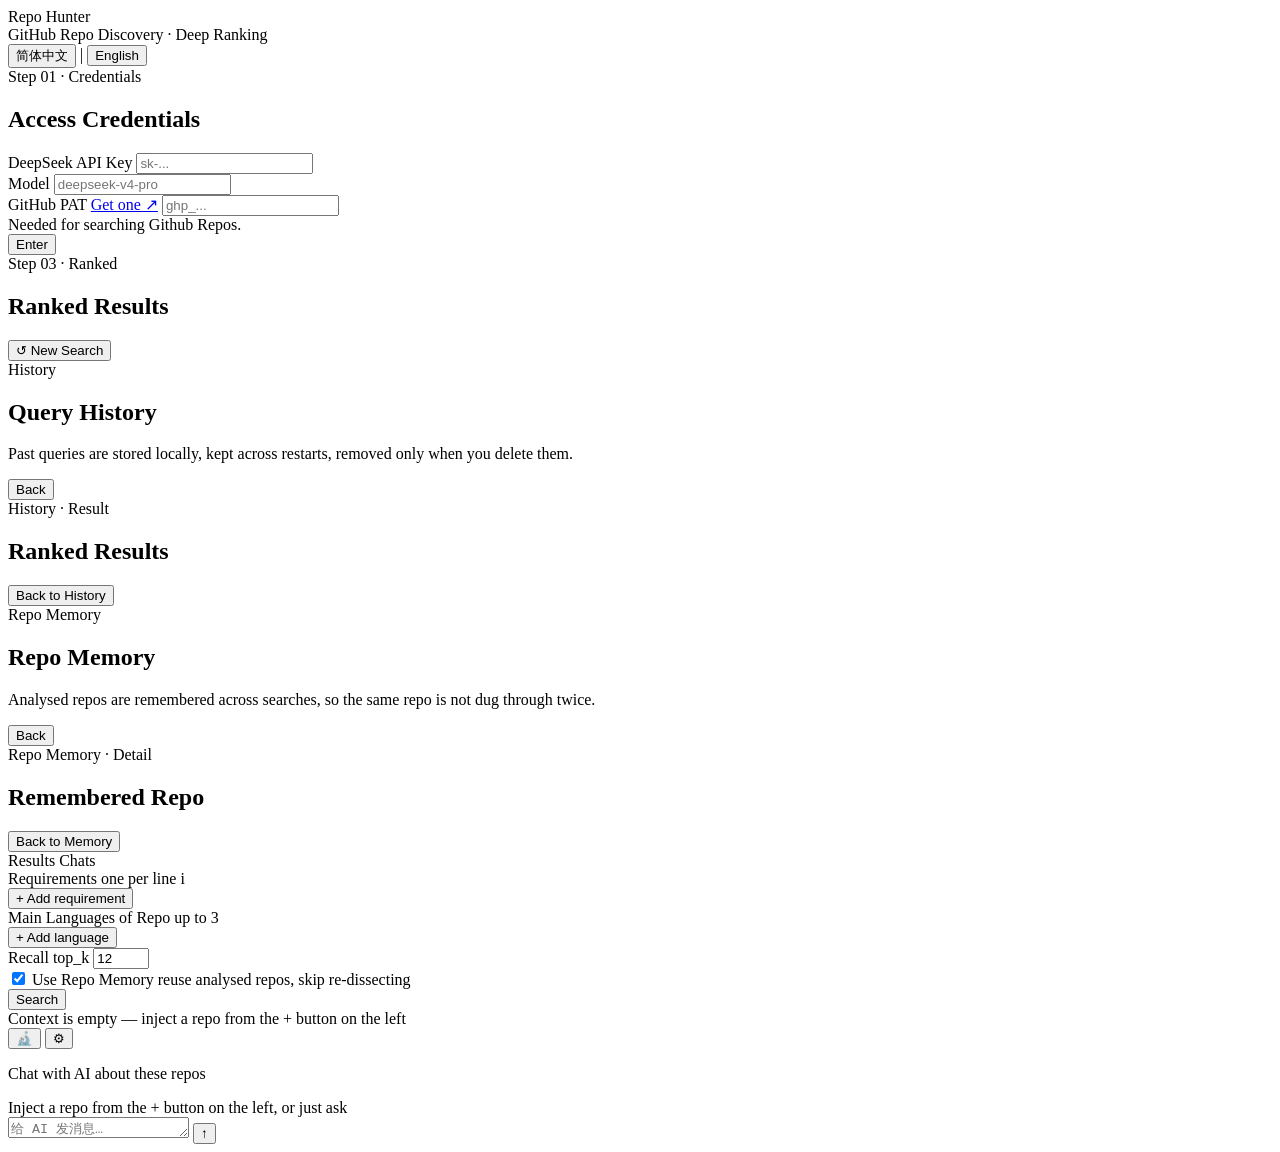
==== webapp/frontend/index.html @ be41810c "非memory部分的repo detection过关" ====
<!DOCTYPE html>
<html lang="en">
<head>
<meta charset="UTF-8">
<meta name="viewport" content="width=device-width, initial-scale=1.0">
<title>RepoHunter</title>
<link rel="stylesheet" href="/static/style.css">
</head>
<body>

<div class="bg-glow"></div>
<div class="bg-grid"></div>
<div class="grain"></div>

<div class="hud-left">
  <div class="hud-acc"></div>
  <div class="hud-title">Repo Hunter</div>
  <div class="hud-sub" data-i18n="hud.sub">GitHub Repo Discovery · Deep Ranking</div>
</div>
<div class="hud-center" id="hud-center">
  <div class="lang-toggle" id="lang-toggle">
    <button class="lang-opt" data-lang="zh">简体中文</button>
    <span class="lang-sep">|</span>
    <button class="lang-opt" data-lang="en">English</button>
  </div>
</div>
<div class="hud-right">
  <button class="hud-history" id="btn-ws-preview" hidden>🔬 工作台</button>
  <button class="hud-history" id="btn-memory" hidden>🍃 <span data-i18n="hud.memory">Repo Memory</span> <span id="memory-count">0</span></button>
  <button class="hud-history" id="btn-history" hidden>🧩 <span data-i18n="hud.history">History</span> <span id="history-count">0</span></button>
</div>

<main id="stage">

  <!-- ── View 1: credentials ─────────────────────────── -->
  <section class="view view-center active" id="view-setup">
    <div class="panel panel-glass setup-card panel-ind">
      <div class="panel-step" data-i18n="setup.step">Step 01 · Credentials</div>
      <h1 class="panel-title" data-i18n="setup.title">Access Credentials</h1>

      <div class="field">
        <label class="field-label" data-i18n="setup.apikey">DeepSeek API Key</label>
        <input type="password" id="in-apikey" class="inp" placeholder="sk-..." autocomplete="off" spellcheck="false">
      </div>

      <div class="field">
        <label class="field-label" data-i18n="setup.model">Model</label>
        <input type="text" id="in-model" class="inp" placeholder="deepseek-v4-pro" autocomplete="off" spellcheck="false">
      </div>

      <div class="field">
        <label class="field-label">
          <span data-i18n="setup.pat">GitHub PAT</span>
          <a class="field-link" href="https://github.com/settings/tokens/new?description=RepoHunter&scopes=public_repo" target="_blank" rel="noopener" data-i18n="setup.getpat">Get one ↗</a>
        </label>
        <input type="password" id="in-pat" class="inp" placeholder="ghp_..." autocomplete="off" spellcheck="false">
        <div class="field-hint" data-i18n="setup.pathint">Needed for searching Github Repos.</div>
      </div>

      <div class="field-err" id="setup-err"></div>
      <button class="btn btn-primary" id="btn-enter" data-i18n="setup.enter">Enter</button>
    </div>
  </section>

  <!-- 原 View 2 query / View 3 running 已并入 View 9 workspace 左栏三态，不再单列 -->
  <div class="field-err" id="run-err" hidden></div>

  <!-- ── View 4: results ────────────────────────────── -->
  <section class="view view-wide" id="view-results">
    <div class="results-wrap">
      <div class="results-head">
        <div>
          <div class="panel-step" data-i18n="results.step">Step 03 · Ranked</div>
          <h1 class="panel-title" data-i18n="results.title">Ranked Results</h1>
          <p class="panel-desc" id="results-sub"></p>
        </div>
        <button class="btn btn-ghost" id="btn-restart" data-i18n="results.restart">↺ New Search</button>
      </div>
      <div class="results-list" id="results-list"></div>
      <div class="cost-area" id="cost-area"></div>
    </div>
  </section>

  <!-- ── View 5: history list ───────────────────────── -->
  <section class="view view-wide" id="view-history">
    <div class="results-wrap">
      <div class="results-head">
        <div>
          <div class="panel-step" data-i18n="hist.step">History</div>
          <h1 class="panel-title" data-i18n="hist.title">Query History</h1>
          <p class="panel-desc" id="history-sub" data-i18n="hist.sub">Past queries are stored locally, kept across restarts, removed only when you delete them.</p>
        </div>
        <div class="history-actions">
          <button class="btn btn-ghost btn-danger-ghost" id="btn-history-clear" hidden data-i18n="hist.clear">Clear All</button>
          <button class="btn btn-ghost" id="btn-history-back" data-i18n="hist.back">Back</button>
        </div>
      </div>
      <div class="history-list" id="history-list"></div>
    </div>
  </section>

  <!-- ── View 6: history detail ─────────────────────── -->
  <section class="view view-wide" id="view-history-detail">
    <div class="results-wrap">
      <div class="results-head">
        <div>
          <div class="panel-step" data-i18n="hd.step">History · Result</div>
          <h1 class="panel-title" data-i18n="hd.title">Ranked Results</h1>
        </div>
        <button class="btn btn-ghost" id="btn-hd-back" data-i18n="hd.back">Back to History</button>
      </div>
      <div class="hd-meta" id="hd-sub"></div>
      <div class="results-list" id="hd-list"></div>
      <div class="cost-area" id="hd-cost"></div>
    </div>
  </section>

  <!-- ── View 7: repo memory list ───────────────────── -->
  <section class="view view-wide" id="view-memory">
    <div class="results-wrap">
      <div class="results-head">
        <div>
          <div class="panel-step" data-i18n="mem.step">Repo Memory</div>
          <h1 class="panel-title" data-i18n="mem.title">Repo Memory</h1>
          <p class="panel-desc" data-i18n="mem.sub">Analysed repos are remembered across searches, so the same repo is not dug through twice.</p>
        </div>
        <div class="history-actions">
          <button class="btn btn-ghost btn-danger-ghost" id="btn-memory-clear" hidden data-i18n="mem.clear">Clear All</button>
          <button class="btn btn-ghost" id="btn-memory-back" data-i18n="mem.back">Back</button>
        </div>
      </div>
      <div class="history-list" id="memory-list"></div>
    </div>
  </section>

  <!-- ── View 8: repo memory detail ─────────────────── -->
  <section class="view view-wide" id="view-memory-detail">
    <div class="results-wrap">
      <div class="results-head">
        <div>
          <div class="panel-step" data-i18n="md.step">Repo Memory · Detail</div>
          <h1 class="panel-title" data-i18n="md.title">Remembered Repo</h1>
        </div>
        <button class="btn btn-ghost" id="btn-md-back" data-i18n="md.back">Back to Memory</button>
      </div>
      <div class="hd-meta" id="md-sub"></div>
      <div class="results-list" id="md-list"></div>
    </div>
  </section>

  <!-- ── View 9: workspace（双栏：左搜索/结果，右对话）批1 只搭骨架+过渡，用假数据 ── -->
  <section class="view view-full" id="view-workspace">
    <!-- expanded 类切换 grid 列宽，触发丝滑过渡 -->
    <div class="ws" id="ws">
      <!-- 左栏：搜索线（输入/进度/结果三态）/ 会话 -->
      <div class="ws-left" id="ws-left">
        <div class="ws-left-head">
          <span class="ws-tab active" data-tab="repo" data-i18n="ws.tab.repo">Results</span>
          <span class="ws-tab" data-tab="chat" data-i18n="ws.tab.chat">Chats</span>
        </div>

        <!-- 输入态：需求清单 + 语言 + top_k + 记忆 + 搜索。id 沿用原 form，JS 逻辑不改 -->
        <div class="ws-pane ws-search" id="ws-search">
          <div class="field">
            <label class="field-label">
              <span data-i18n="form.keypoints">Requirements</span>
              <span class="field-sub" data-i18n="form.keypoints.sub">one per line</span>
              <span class="kp-info" id="kp-info" tabindex="0">i<span class="kp-tip" id="kp-tip"></span></span>
            </label>
            <div id="kp-list" class="kp-list"></div>
            <button class="btn btn-ghost btn-add" id="btn-add-kp" data-i18n="form.addkp">+ Add requirement</button>
          </div>
          <div class="field">
            <label class="field-label"><span data-i18n="form.langs">Main Languages of Repo</span> <span class="field-sub" data-i18n="form.langs.sub">up to 3</span></label>
            <div id="lang-list" class="lang-list"></div>
            <button class="btn btn-ghost btn-add" id="btn-add-lang" data-i18n="form.addlang">+ Add language</button>
          </div>
          <div class="field">
            <label class="field-label"><span data-i18n="form.recall">Recall</span> <span class="field-sub" data-i18n="form.recall.sub">top_k</span></label>
            <input type="number" id="in-topk" class="inp" value="12" min="1" max="100">
          </div>
          <div class="field">
            <label class="mem-toggle">
              <input type="checkbox" id="in-usemem" checked>
              <span class="mem-toggle-track"><span class="mem-toggle-knob"></span></span>
              <span class="mem-toggle-text">
                <span class="field-label" data-i18n="form.usemem">Use Repo Memory</span>
                <span class="field-sub" data-i18n="form.usemem.sub">reuse analysed repos, skip re-dissecting</span>
              </span>
            </label>
          </div>
          <button class="btn btn-primary ws-search-btn" id="btn-search" data-i18n="form.search">Search</button>
          <div class="field-err" id="form-err"></div>
        </div>

        <!-- 进度态：阶段条 + 标准回显 + Content Filter 表格。id 沿用原 run，SSE handler 不改 -->
        <div class="ws-pane ws-progress" id="ws-progress" hidden>
          <div class="stages" id="stages">
            <div class="stage-item" data-stage="qu"><span class="stage-dot"></span><span class="stage-name" data-i18n="run.stage.qu">Translate</span></div>
            <div class="stage-bar"></div>
            <div class="stage-item" data-stage="search"><span class="stage-dot"></span><span class="stage-name" data-i18n="run.stage.search">Search</span></div>
            <div class="stage-bar"></div>
            <div class="stage-item" data-stage="content"><span class="stage-dot"></span><span class="stage-name" data-i18n="run.stage.content">Deep Dive</span></div>
          </div>
          <div class="qu-strip" id="qu-strip" hidden></div>
          <div class="kp-std-box" id="kp-std-box" hidden></div>
          <div class="panel panel-glass run-panel panel-ind" id="panel-content" hidden>
            <div class="run-panel-head">
              <div class="rp-title" data-i18n="run.content.title">Deep Dive</div>
              <div class="rp-meta" id="content-meta"></div>
            </div>
            <div class="ctable-wrap">
              <table class="ctable">
                <thead>
                  <tr><th data-i18n="ctable.repo">Repo</th><th data-i18n="ctable.status">Status</th><th data-i18n="ctable.round">Round</th><th data-i18n="ctable.tools">Tools</th><th data-i18n="ctable.tokens">Tokens</th><th data-i18n="ctable.hits">Hits</th></tr>
                </thead>
                <tbody id="content-tbody"></tbody>
              </table>
            </div>
          </div>
        </div>

        <!-- 结果态：结果卡由 JS 用真实 rcard 渲染，点卡展开拆解 + 左栏拉宽 -->
        <div class="ws-list ws-pane" id="ws-list" hidden></div>

        <!-- 会话态：「会话」tab 下显示，点会话行还原对话；重命名/删除/置顶下一批加 -->
        <div class="ws-pane ws-sessions" id="ws-sessions" hidden>
          <button class="ws-newchat" id="btn-new-chat" data-i18n="ws.newchat">+ New Chat</button>
          <div class="sess-list" id="sess-list"></div>
        </div>
      </div>
      <!-- 右栏：对话 -->
      <div class="ws-right" id="ws-right">
        <div class="ws-ctx-bar">
          <div class="ws-ctx" id="ws-ctx">
            <span class="ws-ctx-empty" data-i18n="ws.ctx.empty">Context is empty — inject a repo from the + button on the left</span>
          </div>
          <!-- 开发者监控：开一个抽屉看这轮对话背后的 extract/notes/压缩过程 -->
          <button class="ws-gear" id="ws-dev-btn" title="开发者监控">🔬</button>
          <!-- 齿轮：单独改对话用的 api/model，不影响左栏搜索。留空则回退凭证页 -->
          <button class="ws-gear" id="ws-gear" data-i18n-title="ws.gear.title" title="Chat model settings">⚙</button>
        </div>
        <!-- 齿轮弹窗：默认藏，点齿轮开。改的东西只作用于右栏对话 -->
        <div class="ws-cfg" id="ws-cfg" hidden>
          <div class="ws-cfg-title" data-i18n="ws.cfg.title">Chat Model Settings</div>
          <label class="ws-cfg-lb" data-i18n="ws.cfg.key.lb">API Key</label>
          <input type="text" class="ws-cfg-inp" id="ws-cfg-key" spellcheck="false" data-i18n-ph="ws.cfg.key.ph" placeholder="Leave blank to use the credentials page key">
          <label class="ws-cfg-lb" data-i18n="ws.cfg.model.lb">Model</label>
          <input type="text" class="ws-cfg-inp" id="ws-cfg-model" spellcheck="false" data-i18n-ph="ws.cfg.model.ph" placeholder="Leave blank to use the credentials page model">
          <div class="ws-cfg-hint" data-i18n="ws.cfg.hint">Only affects chat — search on the left still uses the credentials page</div>
          <button class="ws-cfg-ok" id="ws-cfg-ok" data-i18n="ws.cfg.ok">Confirm</button>
        </div>
        <div class="ws-chat" id="ws-chat">
          <div class="ws-chat-empty" id="ws-chat-empty">
            <div class="ws-chat-empty-acc"></div>
            <p data-i18n="ws.chat.empty.title">Chat with AI about these repos</p>
            <span data-i18n="ws.chat.empty.sub">Inject a repo from the + button on the left, or just ask</span>
          </div>
        </div>
        <div class="ws-input-wrap">
          <textarea class="ws-input" id="ws-input" placeholder="给 AI 发消息…" rows="1"></textarea>
          <button class="ws-send" id="ws-send">↑</button>
        </div>
      </div>
    </div>
  </section>

</main>

<!-- ── 开发者监控抽屉（fixed 右侧滑入，放 main 外，免得被 #stage 的 z-index 压在 HUD 下）── -->
<div class="dev-drawer" id="dev-drawer" hidden>
  <div class="dev-head">
    <span class="dev-title">开发者监控</span>
    <label class="dev-switch">
      <input type="checkbox" id="dev-toggle">
      <span>记录本轮过程</span>
    </label>
    <button class="dev-icon-btn" id="dev-audit-btn" title="历史审计">🗂</button>
    <button class="dev-close" id="dev-close">×</button>
  </div>
  <!-- 实时视图：当前会话背后的过程，实时流 -->
  <div class="dev-live" id="dev-live">
    <div class="dev-hint" id="dev-hint">打开记录后，跟 AI 聊天时这里实时显示背后的 extract 记忆、会话笔记、上下文压缩。</div>
    <div class="dev-state" id="dev-state"></div>
    <div class="dev-feed" id="dev-feed"></div>
  </div>
  <!-- 审计视图：落库的历史记录，重启后仍在。默认藏，点🗂进来 -->
  <div class="dev-audit" id="dev-audit" hidden>
    <div class="dev-audit-bar">
      <button class="dev-audit-back" id="dev-audit-back">← 返回实时</button>
      <button class="dev-audit-clear" id="dev-audit-clear">清空全部</button>
    </div>
    <div class="dev-audit-list" id="dev-audit-list"></div>
    <div class="dev-feed" id="dev-audit-feed" hidden></div>
  </div>
</div>

<!-- ── Shared confirm dialog ──────────────────────── -->
<div class="modal-overlay" id="confirm-modal" hidden>
  <div class="modal-box">
    <div class="modal-title" id="confirm-title">Confirm</div>
    <div class="modal-msg" id="confirm-msg"></div>
    <label class="modal-dontask" id="confirm-dontask-row" hidden>
      <input type="checkbox" id="confirm-dontask"> <span data-i18n="modal.dontask">Don't ask again</span>
    </label>
    <div class="modal-actions">
      <button class="btn btn-ghost" id="confirm-cancel" data-i18n="modal.cancel">Cancel</button>
      <button class="btn btn-danger" id="confirm-ok">Delete</button>
    </div>
  </div>
</div>

<!-- ── 会话右键菜单：置顶/重命名/删除，浮层跟着鼠标位置定位 ──── -->
<div class="ctx-menu" id="sess-ctxmenu" hidden>
  <button class="ctx-menu-item" id="sess-ctx-pin" data-i18n="sess.ctx.pin">Pin</button>
  <button class="ctx-menu-item" id="sess-ctx-rename" data-i18n="sess.ctx.rename">Rename</button>
  <button class="ctx-menu-item ctx-menu-danger" id="sess-ctx-del" data-i18n="sess.ctx.del">Delete</button>
</div>

<script src="/static/app.js"></script>
</body>
</html>
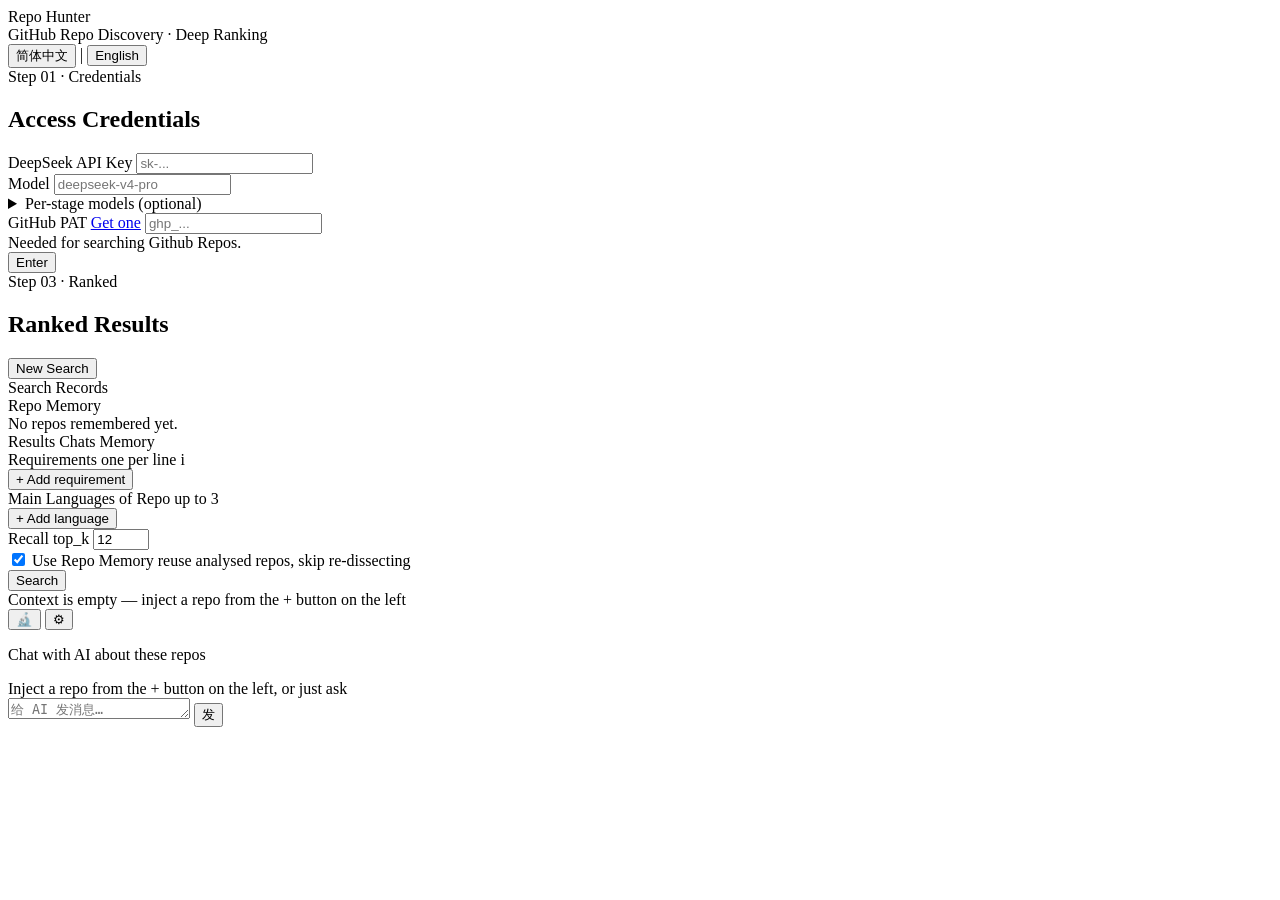
==== commit f2276578: "compact pass" ====
--- a/webapp/frontend/index.html
+++ b/webapp/frontend/index.html
@@ -26,8 +26,8 @@
 </div>
 <div class="hud-right">
   <button class="hud-history" id="btn-ws-preview" hidden>🔬 工作台</button>
-  <button class="hud-history" id="btn-memory" hidden>🍃 <span data-i18n="hud.memory">Repo Memory</span> <span id="memory-count">0</span></button>
-  <button class="hud-history" id="btn-history" hidden>🧩 <span data-i18n="hud.history">History</span> <span id="history-count">0</span></button>
+  <button class="hud-history" id="btn-vault-search" hidden><span data-i18n="hud.tosearch">Search</span></button>
+  <button class="hud-history" id="btn-vault" hidden>⚙️ <span data-i18n="hud.vault">Memory</span></button>
 </div>
 
 <main id="stage">
@@ -48,10 +48,38 @@
         <input type="text" id="in-model" class="inp" placeholder="deepseek-v4-pro" autocomplete="off" spellcheck="false">
       </div>
 
+      <details class="stage-models">
+        <summary class="stage-summary" data-i18n="setup.stages">Per-stage models (optional)</summary>
+        <div class="field">
+          <label class="field-label" data-i18n="setup.stage.qu">Query Understanding</label>
+          <input type="text" id="in-m-qu" class="inp" data-i18n-ph="setup.stage.ph" placeholder="Leave blank to use the model above" autocomplete="off" spellcheck="false">
+        </div>
+        <div class="field">
+          <label class="field-label" data-i18n="setup.stage.kp">Keypoint Compile</label>
+          <input type="text" id="in-m-kp" class="inp" data-i18n-ph="setup.stage.ph" placeholder="Leave blank to use the model above" autocomplete="off" spellcheck="false">
+        </div>
+        <div class="field">
+          <label class="field-label" data-i18n="setup.stage.cf">Deep Dive</label>
+          <input type="text" id="in-m-cf" class="inp" data-i18n-ph="setup.stage.ph" placeholder="Leave blank to use the model above" autocomplete="off" spellcheck="false">
+        </div>
+        <div class="field">
+          <label class="field-label" data-i18n="setup.stage.chat">Chat</label>
+          <input type="text" id="in-m-chat" class="inp" data-i18n-ph="setup.stage.ph" placeholder="Leave blank to use the model above" autocomplete="off" spellcheck="false">
+        </div>
+        <div class="field">
+          <label class="field-label" data-i18n="setup.stage.recall">Recall</label>
+          <input type="text" id="in-m-recall" class="inp" data-i18n-ph="setup.stage.ph" placeholder="Leave blank to use the model above" autocomplete="off" spellcheck="false">
+        </div>
+        <div class="field">
+          <label class="field-label" data-i18n="setup.stage.extract">Extract</label>
+          <input type="text" id="in-m-extract" class="inp" data-i18n-ph="setup.stage.ph" placeholder="Leave blank to use the model above" autocomplete="off" spellcheck="false">
+        </div>
+      </details>
+
       <div class="field">
         <label class="field-label">
           <span data-i18n="setup.pat">GitHub PAT</span>
-          <a class="field-link" href="https://github.com/settings/tokens/new?description=RepoHunter&scopes=public_repo" target="_blank" rel="noopener" data-i18n="setup.getpat">Get one ↗</a>
+          <a class="field-link" href="https://github.com/settings/tokens/new?description=RepoHunter&scopes=public_repo" target="_blank" rel="noopener" data-i18n="setup.getpat">Get one</a>
         </label>
         <input type="password" id="in-pat" class="inp" placeholder="ghp_..." autocomplete="off" spellcheck="false">
         <div class="field-hint" data-i18n="setup.pathint">Needed for searching Github Repos.</div>
@@ -74,77 +102,38 @@
           <h1 class="panel-title" data-i18n="results.title">Ranked Results</h1>
           <p class="panel-desc" id="results-sub"></p>
         </div>
-        <button class="btn btn-ghost" id="btn-restart" data-i18n="results.restart">↺ New Search</button>
+        <button class="btn btn-ghost" id="btn-restart" data-i18n="results.restart">New Search</button>
       </div>
       <div class="results-list" id="results-list"></div>
       <div class="cost-area" id="cost-area"></div>
     </div>
   </section>
 
-  <!-- ── View 5: history list ───────────────────────── -->
-  <section class="view view-wide" id="view-history">
-    <div class="results-wrap">
-      <div class="results-head">
-        <div>
-          <div class="panel-step" data-i18n="hist.step">History</div>
-          <h1 class="panel-title" data-i18n="hist.title">Query History</h1>
-          <p class="panel-desc" id="history-sub" data-i18n="hist.sub">Past queries are stored locally, kept across restarts, removed only when you delete them.</p>
-        </div>
-        <div class="history-actions">
-          <button class="btn btn-ghost btn-danger-ghost" id="btn-history-clear" hidden data-i18n="hist.clear">Clear All</button>
-          <button class="btn btn-ghost" id="btn-history-back" data-i18n="hist.back">Back</button>
-        </div>
-      </div>
-      <div class="history-list" id="history-list"></div>
-    </div>
-  </section>
-
-  <!-- ── View 6: history detail ─────────────────────── -->
-  <section class="view view-wide" id="view-history-detail">
-    <div class="results-wrap">
-      <div class="results-head">
-        <div>
-          <div class="panel-step" data-i18n="hd.step">History · Result</div>
-          <h1 class="panel-title" data-i18n="hd.title">Ranked Results</h1>
-        </div>
-        <button class="btn btn-ghost" id="btn-hd-back" data-i18n="hd.back">Back to History</button>
-      </div>
-      <div class="hd-meta" id="hd-sub"></div>
-      <div class="results-list" id="hd-list"></div>
-      <div class="cost-area" id="hd-cost"></div>
-    </div>
-  </section>
-
-  <!-- ── View 7: repo memory list ───────────────────── -->
-  <section class="view view-wide" id="view-memory">
-    <div class="results-wrap">
-      <div class="results-head">
-        <div>
-          <div class="panel-step" data-i18n="mem.step">Repo Memory</div>
-          <h1 class="panel-title" data-i18n="mem.title">Repo Memory</h1>
-          <p class="panel-desc" data-i18n="mem.sub">Analysed repos are remembered across searches, so the same repo is not dug through twice.</p>
-        </div>
-        <div class="history-actions">
-          <button class="btn btn-ghost btn-danger-ghost" id="btn-memory-clear" hidden data-i18n="mem.clear">Clear All</button>
-          <button class="btn btn-ghost" id="btn-memory-back" data-i18n="mem.back">Back</button>
-        </div>
-      </div>
-      <div class="history-list" id="memory-list"></div>
-    </div>
-  </section>
-
-  <!-- ── View 8: repo memory detail ─────────────────── -->
-  <section class="view view-wide" id="view-memory-detail">
-    <div class="results-wrap">
-      <div class="results-head">
-        <div>
-          <div class="panel-step" data-i18n="md.step">Repo Memory · Detail</div>
-          <h1 class="panel-title" data-i18n="md.title">Remembered Repo</h1>
-        </div>
-        <button class="btn btn-ghost" id="btn-md-back" data-i18n="md.back">Back to Memory</button>
-      </div>
-      <div class="hd-meta" id="md-sub"></div>
-      <div class="results-list" id="md-list"></div>
+  <!-- ── Vault（双栏：左搜索记录，右仓库大厅/拆解详情）右栏点开详情扩宽，取代旧的 history/memory 页 ── -->
+  <section class="view view-full" id="view-vault">
+    <div class="vault" id="vault">
+      <!-- 左栏：搜索记录（按次），每条可展开列出那次的元数据和命中的仓库。内容第2次填 -->
+      <div class="vault-left">
+        <div class="vault-head">
+          <span class="vault-title" data-i18n="vault.runs">Search Records</span>
+          <button class="vhbtn vhbtn-clear danger" id="btn-vault-runs-clear" hidden data-i18n="hist.clear">Clear All</button>
+        </div>
+        <div class="vault-runs" id="vault-runs"></div>
+      </div>
+      <!-- 右栏：默认仓库记忆大厅（浏览所有仓库），点仓库或左栏跳转切成拆解详情、右栏扩宽 -->
+      <div class="vault-right">
+        <div class="vault-head">
+          <button class="vhbtn" id="vault-back" hidden data-i18n="vault.back">Back to Hall</button>
+          <span class="vault-title" id="vault-right-title" data-i18n="vault.hall">Repo Memory</span>
+          <button class="vhbtn vhbtn-clear danger" id="btn-vault-hall-clear" hidden data-i18n="mem.clear">Clear All</button>
+        </div>
+        <!-- 大厅态：所有仓库卡，第3次填 -->
+        <div class="vault-hall" id="vault-hall">
+          <div class="history-empty" data-i18n="mem.none">No repos remembered yet.</div>
+        </div>
+        <!-- 详情态：单个仓库的拆解 + seen_runs 时间线，第4次填。默认藏 -->
+        <div class="vault-detail" id="vault-detail" hidden></div>
+      </div>
     </div>
   </section>
 
@@ -157,6 +146,7 @@
         <div class="ws-left-head">
           <span class="ws-tab active" data-tab="repo" data-i18n="ws.tab.repo">Results</span>
           <span class="ws-tab" data-tab="chat" data-i18n="ws.tab.chat">Chats</span>
+          <span class="ws-tab" data-tab="mem" data-i18n="ws.tab.mem">Memory</span>
         </div>
 
         <!-- 输入态：需求清单 + 语言 + top_k + 记忆 + 搜索。id 沿用原 form，JS 逻辑不改 -->
@@ -228,6 +218,13 @@
           <button class="ws-newchat" id="btn-new-chat" data-i18n="ws.newchat">+ New Chat</button>
           <div class="sess-list" id="sess-list"></div>
         </div>
+
+        <!-- 记忆态：「记忆」tab 下显示，仓库记忆卡（复用 memCardHTML）+ 搜索栏，点卡注入对话上下文 -->
+        <div class="ws-pane ws-mem" id="ws-mem" hidden>
+          <input type="text" class="inp ws-mem-search" id="ws-mem-search" spellcheck="false"
+                 data-i18n-ph="ws.mem.search" placeholder="Search repo memory…">
+          <div class="ws-mem-list" id="ws-mem-list"></div>
+        </div>
       </div>
       <!-- 右栏：对话 -->
       <div class="ws-right" id="ws-right">
@@ -259,7 +256,7 @@
         </div>
         <div class="ws-input-wrap">
           <textarea class="ws-input" id="ws-input" placeholder="给 AI 发消息…" rows="1"></textarea>
-          <button class="ws-send" id="ws-send">↑</button>
+          <button class="ws-send" id="ws-send">发</button>
         </div>
       </div>
     </div>
@@ -287,7 +284,7 @@
   <!-- 审计视图：落库的历史记录，重启后仍在。默认藏，点🗂进来 -->
   <div class="dev-audit" id="dev-audit" hidden>
     <div class="dev-audit-bar">
-      <button class="dev-audit-back" id="dev-audit-back">← 返回实时</button>
+      <button class="dev-audit-back" id="dev-audit-back">返回实时</button>
       <button class="dev-audit-clear" id="dev-audit-clear">清空全部</button>
     </div>
     <div class="dev-audit-list" id="dev-audit-list"></div>
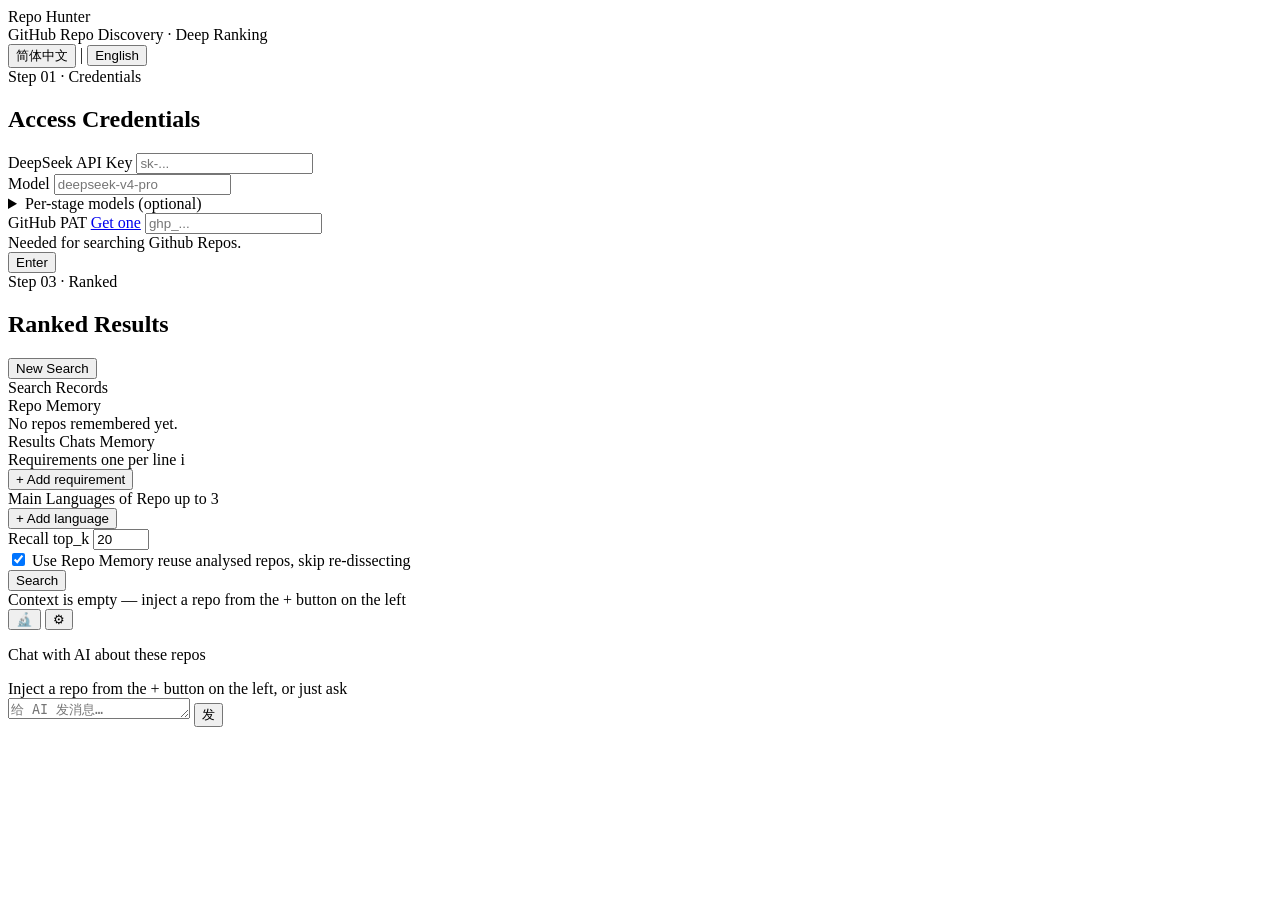
==== commit cd9ac06d: "sync" ====
--- a/webapp/frontend/index.html
+++ b/webapp/frontend/index.html
@@ -25,7 +25,7 @@
   </div>
 </div>
 <div class="hud-right">
-  <button class="hud-history" id="btn-ws-preview" hidden>🔬 工作台</button>
+  <button class="hud-history" id="btn-ws-preview" hidden data-i18n="hud.workbench">🔬 工作台</button>
   <button class="hud-history" id="btn-vault-search" hidden><span data-i18n="hud.tosearch">Search</span></button>
   <button class="hud-history" id="btn-vault" hidden>⚙️ <span data-i18n="hud.vault">Memory</span></button>
 </div>
@@ -167,7 +167,7 @@
           </div>
           <div class="field">
             <label class="field-label"><span data-i18n="form.recall">Recall</span> <span class="field-sub" data-i18n="form.recall.sub">top_k</span></label>
-            <input type="number" id="in-topk" class="inp" value="12" min="1" max="100">
+            <input type="number" id="in-topk" class="inp" value="20" min="1" max="100">
           </div>
           <div class="field">
             <label class="mem-toggle">
@@ -233,7 +233,7 @@
             <span class="ws-ctx-empty" data-i18n="ws.ctx.empty">Context is empty — inject a repo from the + button on the left</span>
           </div>
           <!-- 开发者监控：开一个抽屉看这轮对话背后的 extract/notes/压缩过程 -->
-          <button class="ws-gear" id="ws-dev-btn" title="开发者监控">🔬</button>
+          <button class="ws-gear" id="ws-dev-btn" data-i18n-title="dev.monitor.btn" title="开发者监控">🔬</button>
           <!-- 齿轮：单独改对话用的 api/model，不影响左栏搜索。留空则回退凭证页 -->
           <button class="ws-gear" id="ws-gear" data-i18n-title="ws.gear.title" title="Chat model settings">⚙</button>
         </div>
@@ -255,8 +255,8 @@
           </div>
         </div>
         <div class="ws-input-wrap">
-          <textarea class="ws-input" id="ws-input" placeholder="给 AI 发消息…" rows="1"></textarea>
-          <button class="ws-send" id="ws-send">发</button>
+          <textarea class="ws-input" id="ws-input" data-i18n-ph="ws.input.ph" placeholder="给 AI 发消息…" rows="1"></textarea>
+          <button class="ws-send" id="ws-send" data-i18n="ws.send">发</button>
         </div>
       </div>
     </div>
@@ -267,25 +267,25 @@
 <!-- ── 开发者监控抽屉（fixed 右侧滑入，放 main 外，免得被 #stage 的 z-index 压在 HUD 下）── -->
 <div class="dev-drawer" id="dev-drawer" hidden>
   <div class="dev-head">
-    <span class="dev-title">开发者监控</span>
+    <span class="dev-title" data-i18n="dev.title">开发者监控</span>
     <label class="dev-switch">
       <input type="checkbox" id="dev-toggle">
-      <span>记录本轮过程</span>
+      <span data-i18n="dev.record">记录本轮过程</span>
     </label>
-    <button class="dev-icon-btn" id="dev-audit-btn" title="历史审计">🗂</button>
+    <button class="dev-icon-btn" id="dev-audit-btn" data-i18n-title="dev.audit.btn" title="历史审计">🗂</button>
     <button class="dev-close" id="dev-close">×</button>
   </div>
   <!-- 实时视图：当前会话背后的过程，实时流 -->
   <div class="dev-live" id="dev-live">
-    <div class="dev-hint" id="dev-hint">打开记录后，跟 AI 聊天时这里实时显示背后的 extract 记忆、会话笔记、上下文压缩。</div>
+    <div class="dev-hint" id="dev-hint" data-i18n="dev.hint.live">打开记录后，跟 AI 聊天时这里实时显示背后的 extract 记忆、会话笔记、上下文压缩。</div>
     <div class="dev-state" id="dev-state"></div>
     <div class="dev-feed" id="dev-feed"></div>
   </div>
   <!-- 审计视图：落库的历史记录，重启后仍在。默认藏，点🗂进来 -->
   <div class="dev-audit" id="dev-audit" hidden>
     <div class="dev-audit-bar">
-      <button class="dev-audit-back" id="dev-audit-back">返回实时</button>
-      <button class="dev-audit-clear" id="dev-audit-clear">清空全部</button>
+      <button class="dev-audit-back" id="dev-audit-back" data-i18n="dev.au.back.live">返回实时</button>
+      <button class="dev-audit-clear" id="dev-audit-clear" data-i18n="dev.au.clear">清空全部</button>
     </div>
     <div class="dev-audit-list" id="dev-audit-list"></div>
     <div class="dev-feed" id="dev-audit-feed" hidden></div>
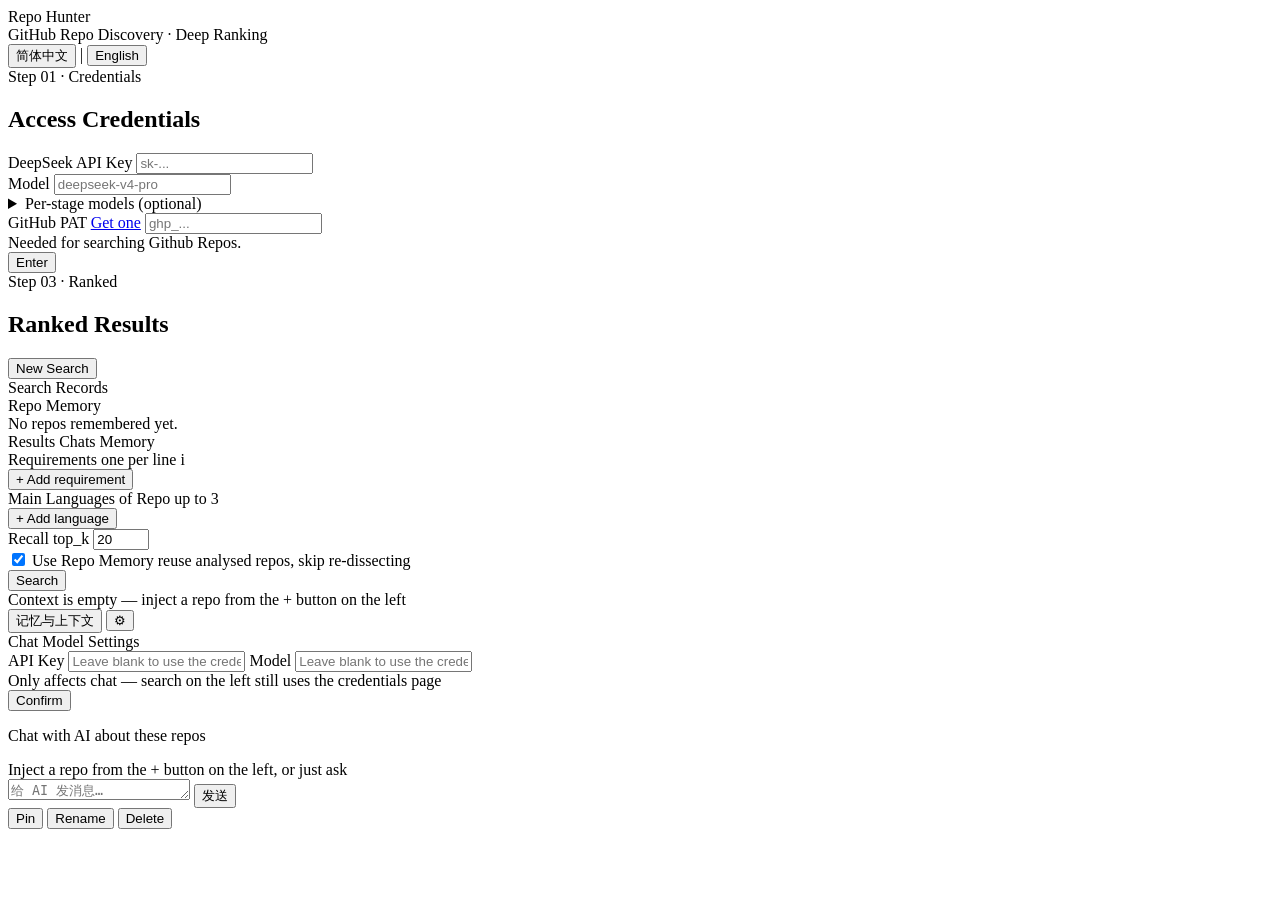
==== commit 6c022024: "sync" ====
--- a/webapp/frontend/index.html
+++ b/webapp/frontend/index.html
@@ -170,14 +170,16 @@
             <input type="number" id="in-topk" class="inp" value="20" min="1" max="100">
           </div>
           <div class="field">
-            <label class="mem-toggle">
-              <input type="checkbox" id="in-usemem" checked>
-              <span class="mem-toggle-track"><span class="mem-toggle-knob"></span></span>
+            <div class="mem-toggle">
+              <label class="mem-toggle-switch">
+                <input type="checkbox" id="in-usemem" checked>
+                <span class="mem-toggle-track"><span class="mem-toggle-knob"></span></span>
+              </label>
               <span class="mem-toggle-text">
                 <span class="field-label" data-i18n="form.usemem">Use Repo Memory</span>
                 <span class="field-sub" data-i18n="form.usemem.sub">reuse analysed repos, skip re-dissecting</span>
               </span>
-            </label>
+            </div>
           </div>
           <button class="btn btn-primary ws-search-btn" id="btn-search" data-i18n="form.search">Search</button>
           <div class="field-err" id="form-err"></div>
@@ -232,13 +234,12 @@
           <div class="ws-ctx" id="ws-ctx">
             <span class="ws-ctx-empty" data-i18n="ws.ctx.empty">Context is empty — inject a repo from the + button on the left</span>
           </div>
-          <!-- 开发者监控：开一个抽屉看这轮对话背后的 extract/notes/压缩过程 -->
-          <button class="ws-gear" id="ws-dev-btn" data-i18n-title="dev.monitor.btn" title="开发者监控">🔬</button>
           <!-- 齿轮：单独改对话用的 api/model，不影响左栏搜索。留空则回退凭证页 -->
+          <button class="ws-ctxbtn" id="ws-ctxbtn" data-i18n="ws.ctxbtn">记忆与上下文</button>
           <button class="ws-gear" id="ws-gear" data-i18n-title="ws.gear.title" title="Chat model settings">⚙</button>
         </div>
         <!-- 齿轮弹窗：默认藏，点齿轮开。改的东西只作用于右栏对话 -->
-        <div class="ws-cfg" id="ws-cfg" hidden>
+        <div class="ws-cfg" id="ws-cfg">
           <div class="ws-cfg-title" data-i18n="ws.cfg.title">Chat Model Settings</div>
           <label class="ws-cfg-lb" data-i18n="ws.cfg.key.lb">API Key</label>
           <input type="text" class="ws-cfg-inp" id="ws-cfg-key" spellcheck="false" data-i18n-ph="ws.cfg.key.ph" placeholder="Leave blank to use the credentials page key">
@@ -256,41 +257,13 @@
         </div>
         <div class="ws-input-wrap">
           <textarea class="ws-input" id="ws-input" data-i18n-ph="ws.input.ph" placeholder="给 AI 发消息…" rows="1"></textarea>
-          <button class="ws-send" id="ws-send" data-i18n="ws.send">发</button>
+          <button class="ws-send" id="ws-send" data-i18n="ws.send">发送</button>
         </div>
       </div>
     </div>
   </section>
 
 </main>
-
-<!-- ── 开发者监控抽屉（fixed 右侧滑入，放 main 外，免得被 #stage 的 z-index 压在 HUD 下）── -->
-<div class="dev-drawer" id="dev-drawer" hidden>
-  <div class="dev-head">
-    <span class="dev-title" data-i18n="dev.title">开发者监控</span>
-    <label class="dev-switch">
-      <input type="checkbox" id="dev-toggle">
-      <span data-i18n="dev.record">记录本轮过程</span>
-    </label>
-    <button class="dev-icon-btn" id="dev-audit-btn" data-i18n-title="dev.audit.btn" title="历史审计">🗂</button>
-    <button class="dev-close" id="dev-close">×</button>
-  </div>
-  <!-- 实时视图：当前会话背后的过程，实时流 -->
-  <div class="dev-live" id="dev-live">
-    <div class="dev-hint" id="dev-hint" data-i18n="dev.hint.live">打开记录后，跟 AI 聊天时这里实时显示背后的 extract 记忆、会话笔记、上下文压缩。</div>
-    <div class="dev-state" id="dev-state"></div>
-    <div class="dev-feed" id="dev-feed"></div>
-  </div>
-  <!-- 审计视图：落库的历史记录，重启后仍在。默认藏，点🗂进来 -->
-  <div class="dev-audit" id="dev-audit" hidden>
-    <div class="dev-audit-bar">
-      <button class="dev-audit-back" id="dev-audit-back" data-i18n="dev.au.back.live">返回实时</button>
-      <button class="dev-audit-clear" id="dev-audit-clear" data-i18n="dev.au.clear">清空全部</button>
-    </div>
-    <div class="dev-audit-list" id="dev-audit-list"></div>
-    <div class="dev-feed" id="dev-audit-feed" hidden></div>
-  </div>
-</div>
 
 <!-- ── Shared confirm dialog ──────────────────────── -->
 <div class="modal-overlay" id="confirm-modal" hidden>
@@ -308,12 +281,14 @@
 </div>
 
 <!-- ── 会话右键菜单：置顶/重命名/删除，浮层跟着鼠标位置定位 ──── -->
-<div class="ctx-menu" id="sess-ctxmenu" hidden>
+<div class="ctx-menu" id="sess-ctxmenu">
   <button class="ctx-menu-item" id="sess-ctx-pin" data-i18n="sess.ctx.pin">Pin</button>
   <button class="ctx-menu-item" id="sess-ctx-rename" data-i18n="sess.ctx.rename">Rename</button>
   <button class="ctx-menu-item ctx-menu-danger" id="sess-ctx-del" data-i18n="sess.ctx.del">Delete</button>
 </div>
 
+<!-- Markdown 渲染库，本地引入不走 CDN，离线也能用 -->
+<script src="/static/marked.min.js"></script>
 <script src="/static/app.js"></script>
 </body>
 </html>
